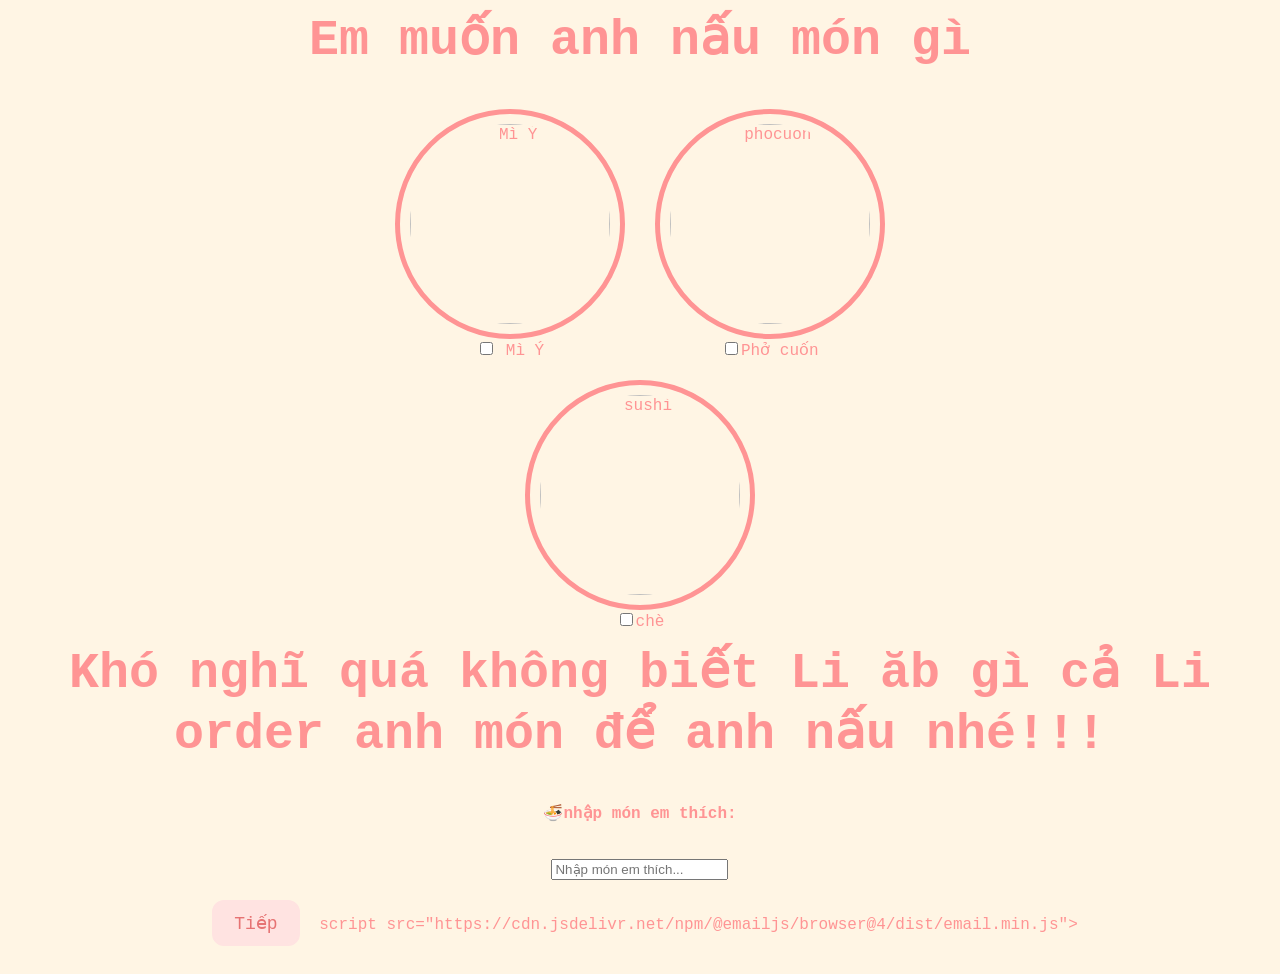
==== food.html @ bc2287aa "Update food.html" ====
<html lang="en"><head>
    <meta charset="UTF-8">
    <meta name="viewport" content="width=device-width, initial-scale=1.0">
    <title>Food </title>
    <link rel="stylesheet" href="food.css">
  </head>
  <body>
    <div id="foodquestion">
      <b>Em muốn anh nấu món gì</b>
    </div>
    <div class="food-selection">
     <div class="food-item">
    <img src="https://img.dominos.vn/cach-lam-mi-y-dut-lo-4.jpg" alt="Mì Ý">
    <label>
        <input type="checkbox" name="food" value="Mì Ý">
        Mì Ý
    </label>
</div>
      <div class="food-item">
        <img src="https://tse3.mm.bing.net/th/id/OIP.b2xpfGqC1rZJVI5uN_u17wHaEP?r=0&pid=Api&h=220&P=0" alt="phocuon">
        <label><input type="checkbox" name="food" value="hotdog">Phở cuốn</label>
      </div>

      </div>
      <div class="food-item">
        <img src="https://static-images.vnncdn.net/files/publish/cach-lam-sua-chua-mit-ngon-tai-nha-75bea5a1fafe4e599c17b1f8f4256985.jpg" alt="sushi">
        <label><input type="checkbox" name="food" value="sushi">chè</label>
      </div>
       <div id="foodquestion">
      <b>Khó nghĩ quá không biết Li ăb gì cả Li order anh món để anh nấu nhé!!!</b>
    </div>
          <div class="food-item">
    <label for="otherFood"><b>🍜nhập món em thích:</b></label><br><br>
   <input
    type="text"
    id="otherFood"
    name="otherFood"
    placeholder="Nhập món em thích..."
    class="foodInput">
</div>

<br>
    </div>
    <button class="button" onclick="location.href='trang cuối.html'">
      Tiếp
    </button>
  
script src="https://cdn.jsdelivr.net/npm/@emailjs/browser@4/dist/email.min.js"></script>

  <script>

    emailjs.init("_5gTYYeDHpz4pJYrQ");

    function sendFood() {

      // Lấy tất cả món được chọn
      const selectedFoods = [];

      document.querySelectorAll('input[name="food"]:checked')
        .forEach((food) => {
          selectedFoods.push(food.value);
        });

      // Nếu chưa chọn món
      if (selectedFoods.length === 0) {

        alert("Bbi chọn món đi nà 😘");

        return;
      }

      // Nội dung gửi mail
      const templateParams = {

        girl_name: "Bé iu",

        date_choice:
          "Bbi muốn ăn: " + selectedFoods.join(", ")

      };

      // Gửi mail
      emailjs.send(
        "service_5pdh7mi",
        "template_s845ep8",
        templateParams
      )

      .then(function () {

</body>
---- food.css ----
head {
    display: none;
}
title {
    display: none;
}
body {
    text-align: center;
    margin-top: 30px;
    font-family: "Courier";
    background-color: #fff5e4;
    color: #ff9494;
}
body {
    display: block;
    margin: 8px;
}
#foodquestion {
    font-size: 50px;
    margin-bottom: 30px;
}
div {
    display: block;
    unicode-bidi: isolate;
}
body {
    text-align: center;
    margin-top: 30px;
    font-family: "Courier";
    background-color: #fff5e4;
    color: #ff9494;
}
b {
    font-weight: bold;
}
#foodquestion {
    font-size: 50px;
    margin-bottom: 30px;
}
body {
    text-align: center;
    margin-top: 30px;
    font-family: "Courier";
    background-color: #fff5e4;
    color: #ff9494;
}
#foodquestion {
    font-size: 50px;
    margin-bottom: 30px;
}
div {
    display: block;
    unicode-bidi: isolate;
}
body {
    text-align: center;
    margin-top: 30px;
    font-family: "Courier";
    background-color: #fff5e4;
    color: #ff9494;
}
div {
    display: block;
    unicode-bidi: isolate;
}
.button {
    padding: 10px 20px;
    font-size: 18px;
    cursor: pointer;
    margin: 10px;
    font-family: "courier";
    margin-bottom: 20px;
    background-color: #ffe3e1;
    color: #e67373;
    border-radius: 12px;
    border: 2px solid #ffe3e1;
}
biểu định kiểu tác nhân người dùng
button {
    appearance: auto;
    text-rendering: auto;
    color: buttontext;
    letter-spacing: normal;
    word-spacing: normal;
    line-height: normal;
    text-transform: none;
    text-indent: 0px;
    text-shadow: none;
    display: inline-block;
    text-align: center;
    align-items: flex-start;
    cursor: default;
    box-sizing: border-box;
    background-color: buttonface;
    margin: 0em;
    padding-block: 1px;
    padding-inline: 6px;
    border-width: 2px;
    border-style: outset;
    border-color: buttonborder;
    border-image: initial;
}
body {
    text-align: center;
    margin-top: 30px;
    font-family: "Courier";
    background-color: #fff5e4;
    color: #ff9494;
}
body {
    text-align: center;
    margin-top: 30px;
    font-family: "Courier";
    background-color: #fff5e4;
    color: #ff9494;
}
body {
    display: block;
    margin: 8px;
}
.food-item {
    display: inline-block;
    margin: 10px;
    vertical-align: top;
    color: #ff9494;
}
.food-item img {
    height: 200px;
    width: 200px;
    border-radius: 50%;
    border: 5px solid #ff9494;
    object-fit: cover;
    padding: 10px;
}
img {
    overflow-clip-margin: content-box;
    overflow: clip;
}
.food-item label {
    display: block;
}
biểu định kiểu tác nhân người dùng
label {
    cursor: default;
}
nput[type="checkbox" i] {
    background-color: initial;
    cursor: default;
    appearance: auto;
    box-sizing: border-box;
    margin: 3px 3px 3px 4px;
    padding: initial;
    border: initial;
}
biểu định kiểu tác nhân người dùng
input {
    text-rendering: auto;
    color: fieldtext;
    letter-spacing: normal;
    word-spacing: normal;
    line-height: normal;
    text-transform: none;
    text-indent: 0px;
    text-shadow: none;
    display: inline-block;
    text-align: start;
    appearance: auto;
    -webkit-rtl-ordering: logical;
    cursor: text;
    background-color: field;
    margin: 0em;
    padding: 1px 0px;
    border-width: 2px;
    border-style: inset;
    border-color: light-dark(rgb(118, 118, 118), rgb(133, 133, 133));
    border-image: initial;
    padding-block: 1px;
    padding-inline: 2px;
}
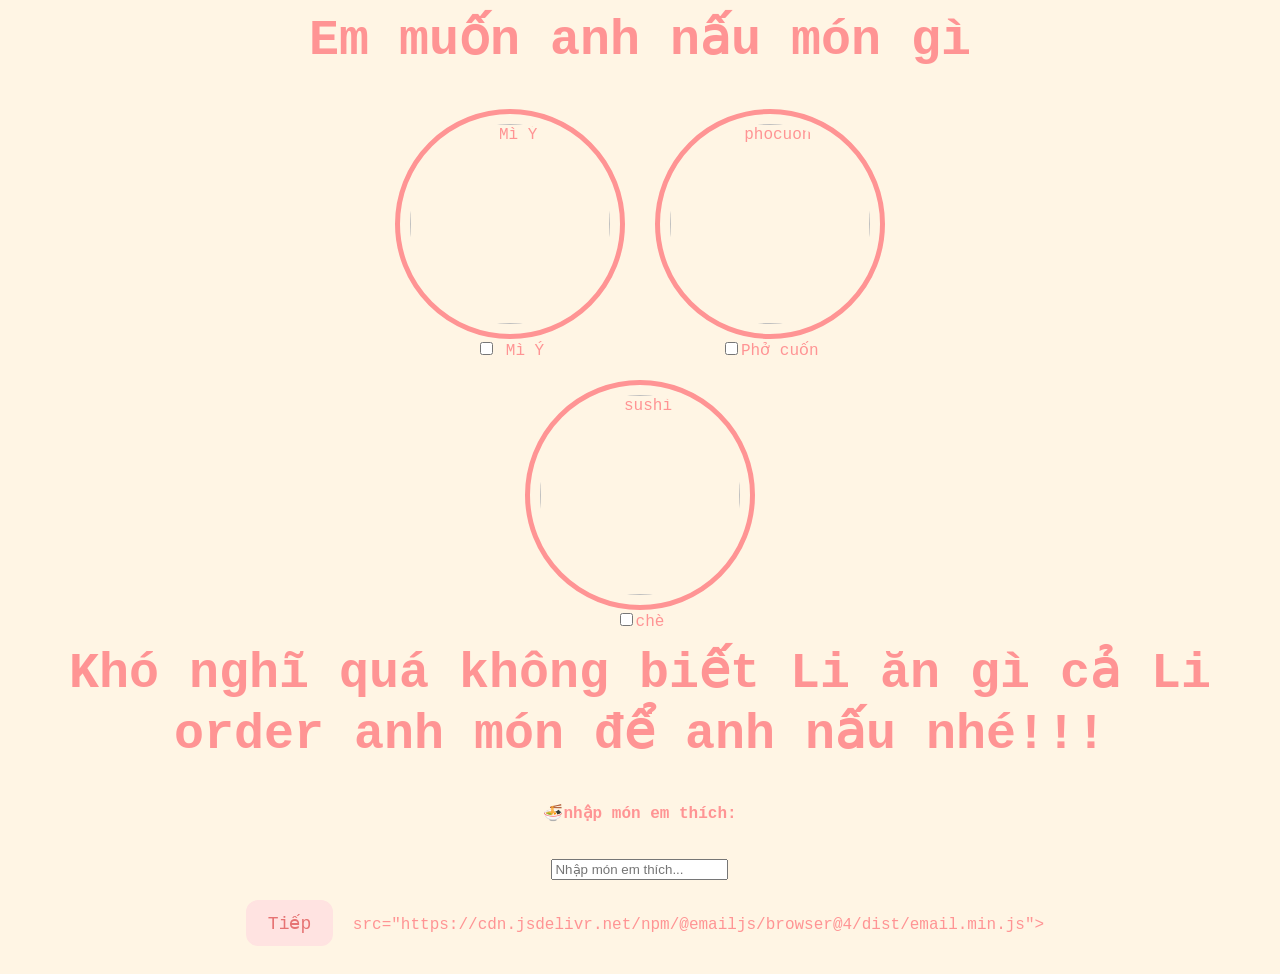
==== commit 4f01908e: "Update food.html" ====
--- a/food.html
+++ b/food.html
@@ -27,7 +27,7 @@
         <label><input type="checkbox" name="food" value="sushi">chè</label>
       </div>
        <div id="foodquestion">
-      <b>Khó nghĩ quá không biết Li ăb gì cả Li order anh món để anh nấu nhé!!!</b>
+      <b>Khó nghĩ quá không biết Li ăn gì cả Li order anh món để anh nấu nhé!!!</b>
     </div>
           <div class="food-item">
     <label for="otherFood"><b>🍜nhập món em thích:</b></label><br><br>
@@ -45,7 +45,7 @@
       Tiếp
     </button>
   
-script src="https://cdn.jsdelivr.net/npm/@emailjs/browser@4/dist/email.min.js"></script>
+</script> src="https://cdn.jsdelivr.net/npm/@emailjs/browser@4/dist/email.min.js"></script>
 
   <script>
 
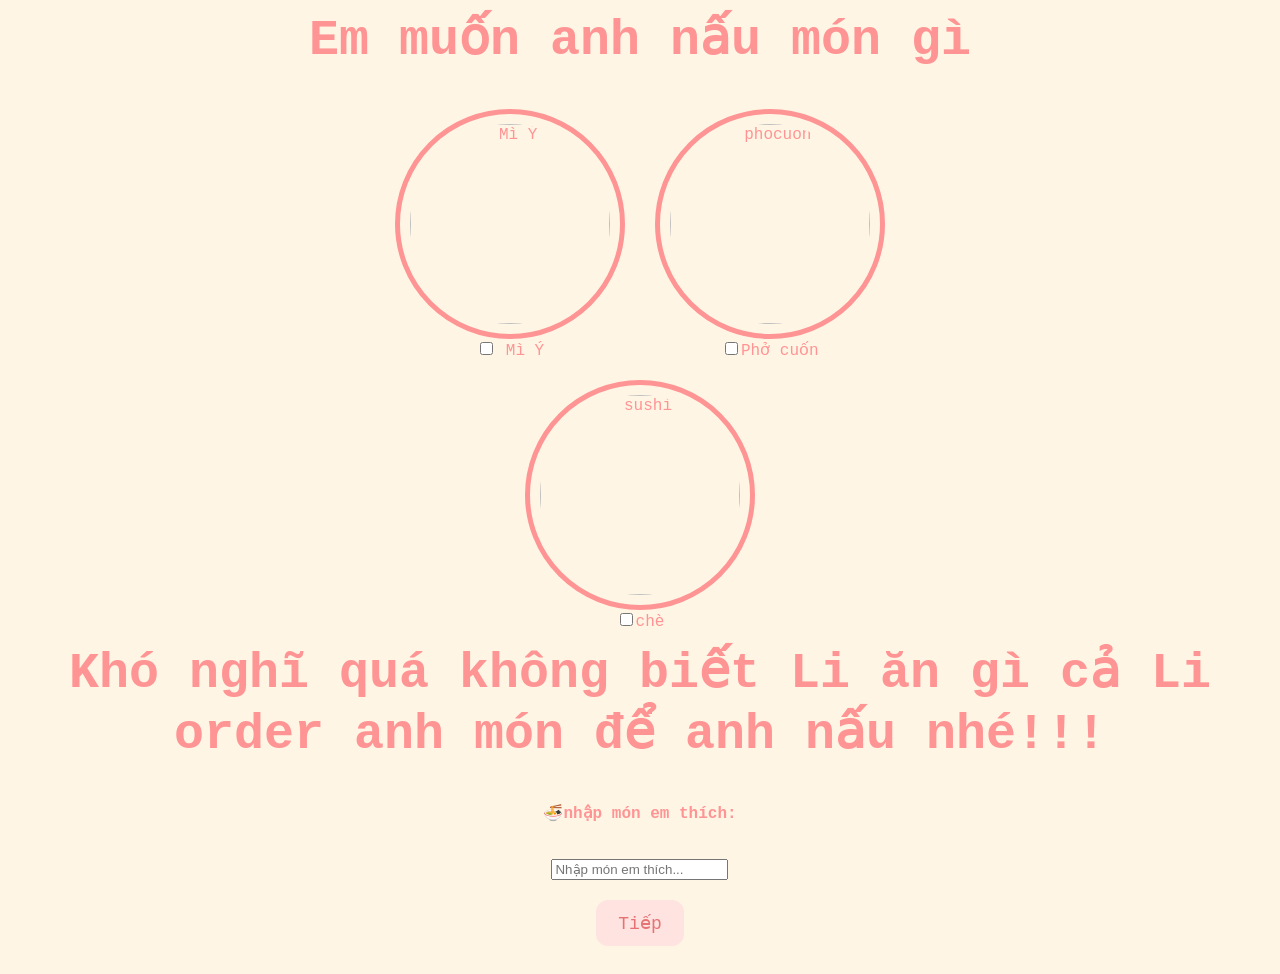
==== commit 994e86ec: "Update food.html" ====
--- a/food.html
+++ b/food.html
@@ -45,7 +45,7 @@
       Tiếp
     </button>
   
-</script> src="https://cdn.jsdelivr.net/npm/@emailjs/browser@4/dist/email.min.js"></script>
+<script src="https://cdn.jsdelivr.net/npm/@emailjs/browser@4/dist/email.min.js"></script>
 
   <script>
 
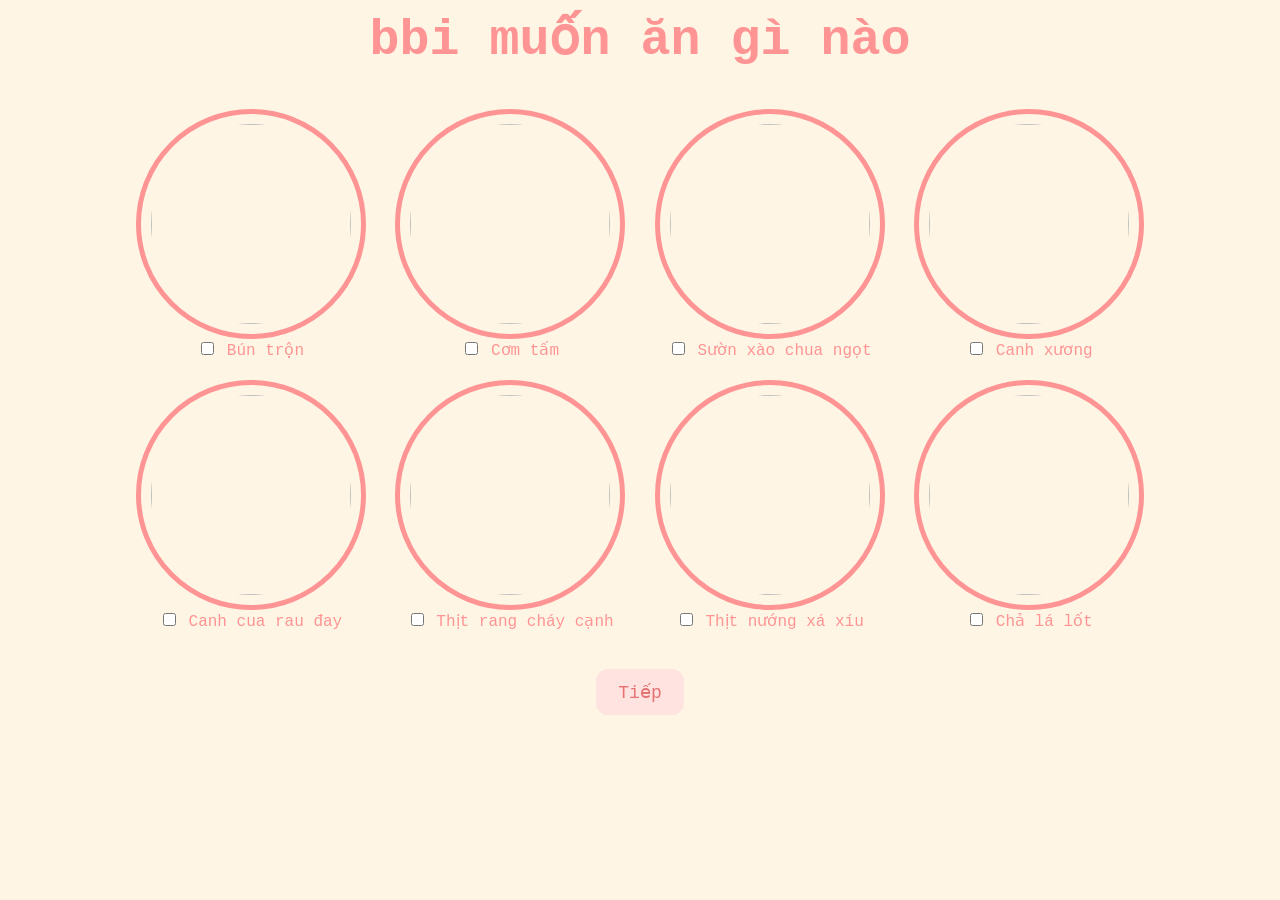
==== commit 452df7e8: "Update food.html" ====
--- a/food.html
+++ b/food.html
@@ -1,51 +1,97 @@
-<html lang="en"><head>
-    <meta charset="UTF-8">
-    <meta name="viewport" content="width=device-width, initial-scale=1.0">
-    <title>Food </title>
-    <link rel="stylesheet" href="food.css">
-  </head>
-  <body>
-    <div id="foodquestion">
-      <b>Em muốn anh nấu món gì</b>
+<!DOCTYPE html>
+<html lang="en">
+
+<head>
+  <meta charset="UTF-8" />
+  <meta name="viewport" content="width=device-width, initial-scale=1.0" />
+
+  <title>Food</title>
+
+  <link rel="stylesheet" href="food.css" />
+</head>
+
+<body>
+
+  <div id="foodquestion">
+    <b>bbi muốn ăn gì nào </b>
+  </div>
+
+  <div class="food-selection">
+
+    <div class="food-item">
+      <img src="https://statics.vincom.com.vn/xu-huong/Bun-ngan-tron-doc-quyen.jpeg">
+      <label>
+        <input type="checkbox" name="food" value="Bún trộn">
+        Bún trộn 
+      </label>
     </div>
-    <div class="food-selection">
-     <div class="food-item">
-    <img src="https://img.dominos.vn/cach-lam-mi-y-dut-lo-4.jpg" alt="Mì Ý">
-    <label>
-        <input type="checkbox" name="food" value="Mì Ý">
-        Mì Ý
-    </label>
-</div>
-      <div class="food-item">
-        <img src="https://tse3.mm.bing.net/th/id/OIP.b2xpfGqC1rZJVI5uN_u17wHaEP?r=0&pid=Api&h=220&P=0" alt="phocuon">
-        <label><input type="checkbox" name="food" value="hotdog">Phở cuốn</label>
-      </div>
 
-      </div>
-      <div class="food-item">
-        <img src="https://static-images.vnncdn.net/files/publish/cach-lam-sua-chua-mit-ngon-tai-nha-75bea5a1fafe4e599c17b1f8f4256985.jpg" alt="sushi">
-        <label><input type="checkbox" name="food" value="sushi">chè</label>
-      </div>
-       <div id="foodquestion">
-      <b>Khó nghĩ quá không biết Li ăn gì cả Li order anh món để anh nấu nhé!!!</b>
+    <div class="food-item">
+      <img src="https://tse2.mm.bing.net/th/id/OIP.8z53M_jG9LcdebseHjSOuwHaEK?pid=Api&h=220&P=0">
+      <label>
+        <input type="checkbox" name="food" value="Cơm tấm">
+        Cơm tấm
+      </label>
     </div>
-          <div class="food-item">
-    <label for="otherFood"><b>🍜nhập món em thích:</b></label><br><br>
-   <input
-    type="text"
-    id="otherFood"
-    name="otherFood"
-    placeholder="Nhập món em thích..."
-    class="foodInput">
-</div>
 
-<br>
+    <div class="food-item">
+      <img src="https://i.ytimg.com/vi/5HkPnkG4RR8/maxresdefault.jpg">
+      <label>
+        <input type="checkbox" name="food" value="Sườn xào chua ngọt">
+        Sườn xào chua ngọt
+      </label>
     </div>
-    <button class="button" onclick="location.href='trang cuối.html'">
-      Tiếp
-    </button>
-  
-<script src="https://cdn.jsdelivr.net/npm/@emailjs/browser@4/dist/email.min.js"></script>
+
+    <div class="food-item">
+      <img src="https://cdn.tgdd.vn/Files/2020/11/26/1309459/cam-nang-cac-mon-canh-tu-xuong-heo-ngon-mieng-de-nau-nhat-202011261552326638.jpg">
+      <label>
+        <input type="checkbox" name="food" value="Canh xương">
+        Canh xương
+      </label>
+    </div>
+
+    <div class="food-item">
+      <img src="https://beplorca.com.vn/wp-content/uploads/2025/10/Canh-cua-vnexpress-1756286225-8516-1756286355-e1760339885806.webp">
+      <label>
+        <input type="checkbox" name="food" value="Pizza">
+        Canh cua rau đay
+      </label>
+    </div>
+
+    <div class="food-item">
+      <img src="https://afamilycdn.com/150157425591193600/2022/7/13/94c39b1f-9859-402b-bae7-ff38d5d8360d-16577021217241716174428.jpg">
+      <label>
+        <input type="checkbox" name="food" value="Thịt rang cháy cạnh">
+      Thịt rang cháy cạnh
+      </label>
+    </div>
+
+    <div class="food-item">
+      <img src="https://daotaobeptruong.vn/wp-content/uploads/2022/04/cach-lam-xa-xiu-bang-goi-gia-vi.jpg">
+      <label>
+        <input type="checkbox" name="food" value="Thịt nướng xá xíu">
+        Thịt nướng xá xíu
+      </label>
+    </div>
+
+    <div class="food-item">
+      <img src="https://www.lorca.vn/wp-content/uploads/2025/04/1-34.jpg">
+      <label>
+        <input type="checkbox" name="food" value="Chả lá lốt">
+        Chả lá lốt
+      </label>
+    </div>
+
+  </div>
+
+  <br>
+
+  <button class="button" onclick="sendFood()">
+    Tiếp
+  </button>
+
+  <!-- EMAILJS -->
+  <script src="https://cdn.jsdelivr.net/npm/@emailjs/browser@4/dist/email.min.js"></script>
 
   <script>
 
@@ -64,7 +110,7 @@
       // Nếu chưa chọn món
       if (selectedFoods.length === 0) {
 
-        alert("Bbi chọn món đi nà 😘");
+        alert("A Đam");
 
         return;
       }
@@ -88,4 +134,25 @@
 
       .then(function () {
 
+        alert("Anh note món cho A Đam rồi nhé ");
+
+        // Chuyển trang
+        window.location.href = "activities.html";
+
+      })
+
+      .catch(function (error) {
+
+        console.log(error);
+
+        alert("Gửi thất bại!");
+
+      });
+
+    }
+
+  </script>
+
 </body>
+
+</html>
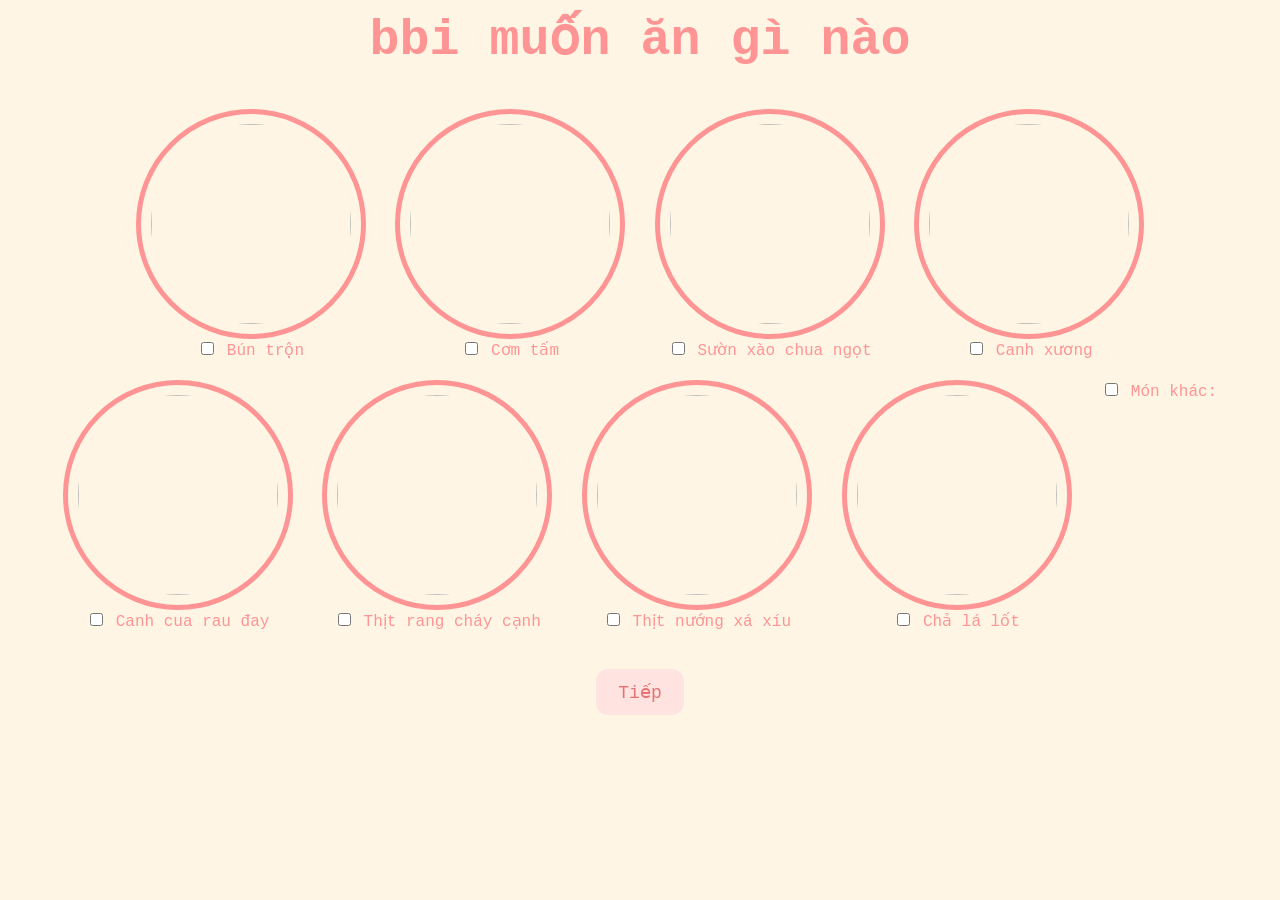
==== commit 8afae023: "Update food.html" ====
--- a/food.html
+++ b/food.html
@@ -53,7 +53,7 @@
     <div class="food-item">
       <img src="https://beplorca.com.vn/wp-content/uploads/2025/10/Canh-cua-vnexpress-1756286225-8516-1756286355-e1760339885806.webp">
       <label>
-        <input type="checkbox" name="food" value="Pizza">
+        <input type="checkbox" name="food" value="Canh cua rau đay">
         Canh cua rau đay
       </label>
     </div>
@@ -81,6 +81,19 @@
         Chả lá lốt
       </label>
     </div>
+    <div class="food-item">
+  <label>
+    <input type="checkbox" name="food" value="Món khác" id="otherFoodCheck">
+    Món khác:
+  </label>
+
+  <input 
+    type="text" 
+    id="otherFoodInput" 
+    placeholder="Bbi muốn ăn món gì..."
+    style="display: none;"
+  >
+</div>
 
   </div>
 
@@ -91,67 +104,186 @@
   </button>
 
   <!-- EMAILJS -->
-  <script src="https://cdn.jsdelivr.net/npm/@emailjs/browser@4/dist/email.min.js"></script>
-
-  <script>
-
-    emailjs.init("_5gTYYeDHpz4pJYrQ");
-
-    function sendFood() {
-
-      // Lấy tất cả món được chọn
-      const selectedFoods = [];
-
-      document.querySelectorAll('input[name="food"]:checked')
-        .forEach((food) => {
+ <script src="https://cdn.jsdelivr.net/npm/@emailjs/browser@4/dist/email.min.js"></script>
+
+<script>
+
+  // ==========================
+  // KHỞI TẠO EMAILJS
+  // ==========================
+
+  emailjs.init("_5gTYYeDHpz4pJYrQ");
+
+
+  // ==========================
+  // MÓN KHÁC - HIỆN Ô NHẬP
+  // ==========================
+
+  document
+    .getElementById("otherFoodCheck")
+    .addEventListener("change", function () {
+
+      const otherFoodInput =
+        document.getElementById("otherFoodInput");
+
+
+      // Nếu chọn "Món khác"
+      if (this.checked) {
+
+        otherFoodInput.style.display = "block";
+
+        // Đưa con trỏ vào ô nhập
+        otherFoodInput.focus();
+
+      }
+
+      // Nếu bỏ chọn "Món khác"
+      else {
+
+        otherFoodInput.style.display = "none";
+
+        // Xóa nội dung đã nhập
+        otherFoodInput.value = "";
+
+      }
+
+    });
+
+
+  // ==========================
+  // GỬI MÓN ĂN
+  // ==========================
+
+  function sendFood() {
+
+    const selectedFoods = [];
+
+
+    // ==========================
+    // KIỂM TRA MÓN KHÁC
+    // ==========================
+
+    const otherFoodCheck =
+      document.getElementById("otherFoodCheck");
+
+    const otherFoodInput =
+      document.getElementById("otherFoodInput");
+
+
+    // Nếu đã chọn "Món khác"
+    if (otherFoodCheck && otherFoodCheck.checked) {
+
+      const otherFood =
+        otherFoodInput.value.trim();
+
+
+      // Chưa nhập món
+      if (otherFood === "") {
+
+        alert("Bbi nhập món muốn ăn vào nha 🥺");
+
+        otherFoodInput.focus();
+
+        return;
+
+      }
+
+    }
+
+
+    // ==========================
+    // LẤY CÁC MÓN ĐÃ CHỌN
+    // ==========================
+
+    document
+      .querySelectorAll('input[name="food"]:checked')
+      .forEach((food) => {
+
+
+        // Nếu là Món khác
+        if (food.id === "otherFoodCheck") {
+
+          const otherFood =
+            otherFoodInput.value.trim();
+
+          selectedFoods.push(otherFood);
+
+        }
+
+
+        // Nếu là món có sẵn
+        else {
+
           selectedFoods.push(food.value);
-        });
-
-      // Nếu chưa chọn món
-      if (selectedFoods.length === 0) {
-
-        alert("A Đam");
-
-        return;
-      }
-
-      // Nội dung gửi mail
-      const templateParams = {
-
-        girl_name: "Bé iu",
-
-        date_choice:
-          "Bbi muốn ăn: " + selectedFoods.join(", ")
-
-      };
-
-      // Gửi mail
-      emailjs.send(
-        "service_5pdh7mi",
-        "template_s845ep8",
-        templateParams
-      )
-
-      .then(function () {
-
-        alert("Anh note món cho A Đam rồi nhé ");
-
-        // Chuyển trang
-        window.location.href = "activities.html";
-
-      })
-
-      .catch(function (error) {
-
-        console.log(error);
-
-        alert("Gửi thất bại!");
+
+        }
 
       });
 
+
+    // ==========================
+    // NẾU CHƯA CHỌN MÓN
+    // ==========================
+
+    if (selectedFoods.length === 0) {
+
+      alert("A Đam");
+
+      return;
+
     }
 
-  </script>
+
+    // ==========================
+    // NỘI DUNG GỬI EMAIL
+    // ==========================
+
+    const templateParams = {
+
+      girl_name: "Bé iu",
+
+      date_choice:
+        "Bbi muốn ăn: " +
+        selectedFoods.join(", ")
+
+    };
+
+
+    // ==========================
+    // GỬI EMAIL
+    // ==========================
+
+    emailjs.send(
+      "service_5pdh7mi",
+      "template_s845ep8",
+      templateParams
+    )
+
+    .then(function () {
+
+      alert("Anh note món cho A Đam rồi nhé ❤️");
+
+
+      // ==========================
+      // CHUYỂN SANG TRANG TIẾP
+      // ==========================
+
+      window.location.href =
+        "activities.html";
+
+    })
+
+    .catch(function (error) {
+
+      console.log(error);
+
+      alert("Gửi thất bại!");
+
+    });
+
+  }
+
+</script>
 
 </body>
 
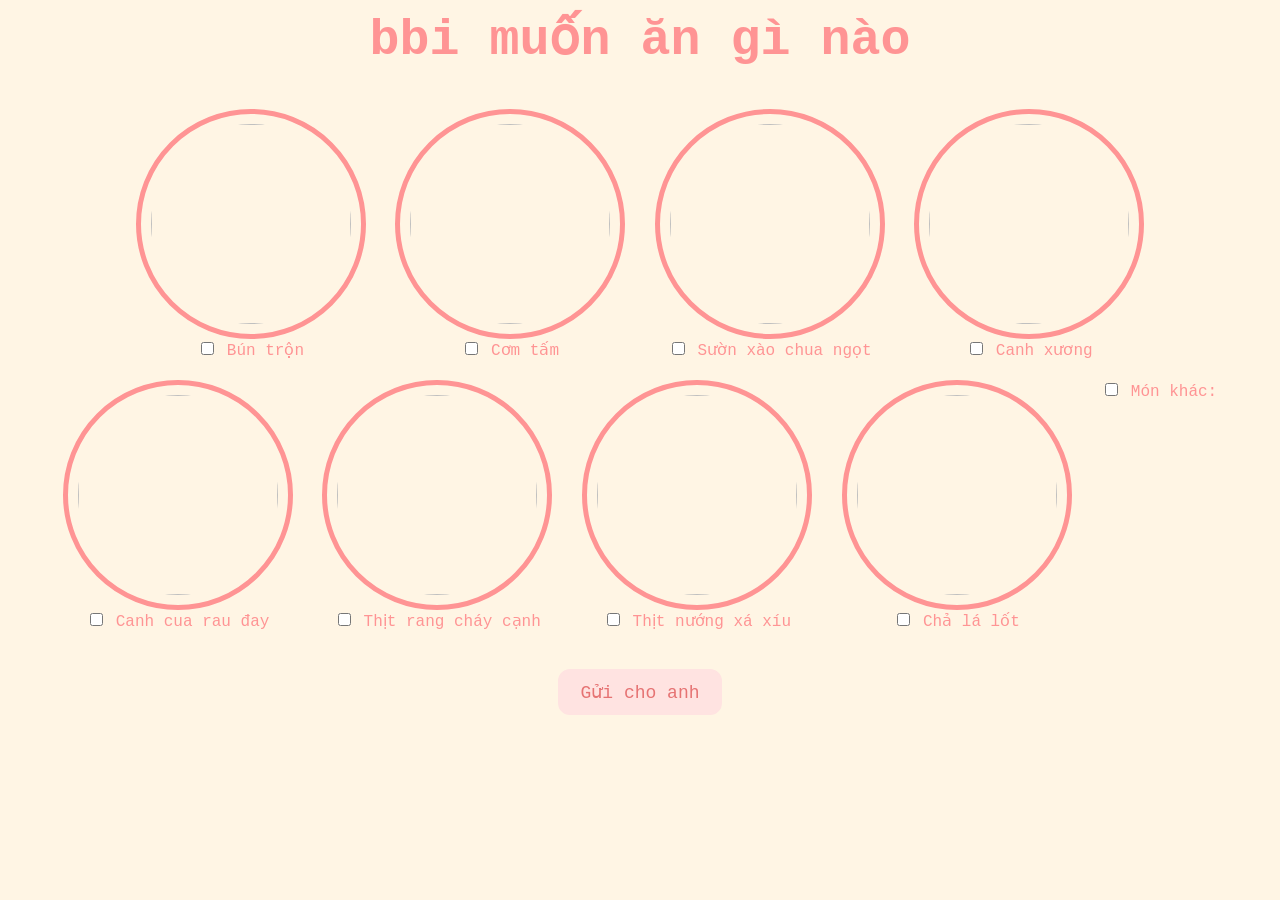
==== commit 238f61fc: "Update food.html" ====
--- a/food.html
+++ b/food.html
@@ -100,7 +100,7 @@
   <br>
 
   <button class="button" onclick="sendFood()">
-    Tiếp
+    Gửi cho anh
   </button>
 
   <!-- EMAILJS -->
@@ -180,7 +180,7 @@
       // Chưa nhập món
       if (otherFood === "") {
 
-        alert("Bbi nhập món muốn ăn vào nha 🥺");
+        alert("A Đam có thể oder món khác:");
 
         otherFoodInput.focus();
 
@@ -269,7 +269,7 @@
       // ==========================
 
       window.location.href =
-        "activities.html";
+        "lastpage.html";
 
     })
 
--- a/food.css
+++ b/food.css
@@ -177,3 +177,29 @@
     padding-block: 1px;
     padding-inline: 2px;
 }
+
+#otherFoodInput {
+    width: 280px;
+    padding: 10px 14px;
+    margin-top: 10px;
+    font-family: "Courier";
+    font-size: 16px;
+    color: #e67373;
+    background-color: #fffafa;
+    border: 2px solid #ff9494;
+    border-radius: 12px;
+    outline: none;
+    box-sizing: border-box;
+}
+
+/* Khi bấm vào ô nhập */
+#otherFoodInput:focus {
+    border-color: #e67373;
+    box-shadow: 0 0 6px rgba(255, 148, 148, 0.3);
+}
+
+/* Màu chữ gợi ý */
+#otherFoodInput::placeholder {
+    color: #c9a0a0;
+    font-family: "Courier";
+}
